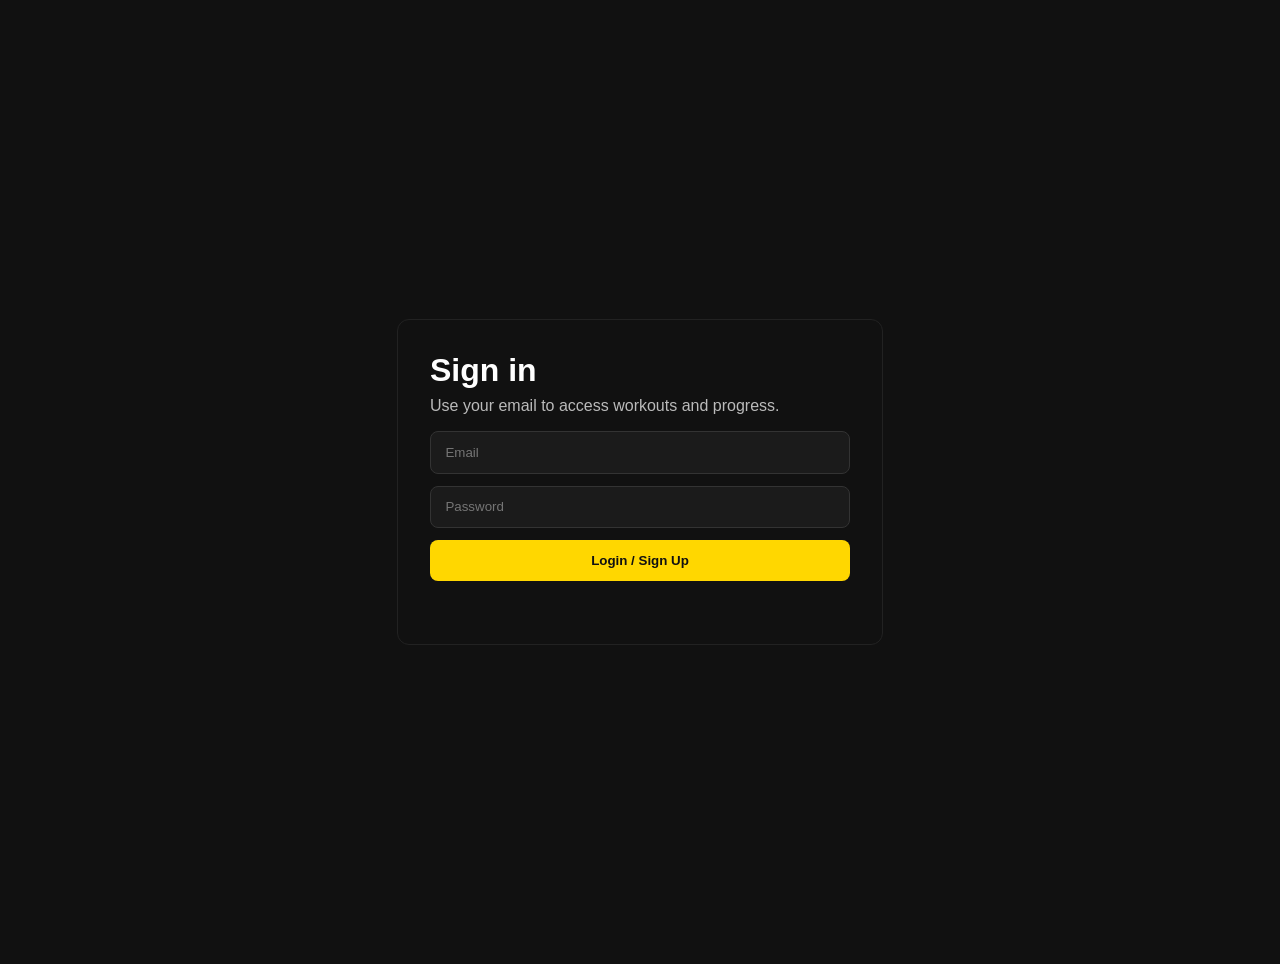
==== admin.html @ f79249c5 "Update admin.html" ====
<!DOCTYPE html>
<html lang="en">
  <head>
    <meta charset="UTF-8" />
    <meta name="viewport" content="width=device-width, initial-scale=1.0" />
    <title>Admin Dashboard</title>
    <style>
      body {
        font-family: Arial;
        background: #111;
        color: #fff;
        padding: 2rem;
      }
      input,
      select,
      textarea,
      button {
        margin: 0.5rem 0;
        padding: 0.5rem;
        font-size: 1rem;
        width: 100%;
        border-radius: 5px;
        border: none;
      }
      button {
        cursor: pointer;
        background: gold;
        color: #111;
        font-weight: bold;
        transition: 0.2s;
      }
      button:hover {
        background: #ffd700cc;
      }
      .dashboard-card {
        background: #1a1a1a;
        border-radius: 12px;
        padding: 16px;
        margin-bottom: 1.5rem;
        box-shadow: 0 6px 20px rgba(0, 0, 0, 0.6);
      }
      .dashboard-card h2 {
        color: gold;
        margin-top: 0;
      }
      .table-wrapper {
        max-height: 280px;
        overflow-y: auto;
        border-radius: 10px;
        border: 1px solid rgba(255, 215, 0, 0.3);
      }
      .table-wrapper table {
        width: 100%;
        border-collapse: collapse;
        font-size: 14px;
      }
      .table-wrapper th,
      .table-wrapper td {
        padding: 8px 10px;
        text-align: left;
        border-bottom: 1px solid rgba(255, 255, 255, 0.1);
      }
      .table-wrapper th {
        background: rgba(255, 215, 0, 0.1);
        color: gold;
        position: sticky;
        top: 0;
      }
      .table-wrapper tbody tr:nth-child(even) {
        background: rgba(255, 255, 255, 0.03);
      }
      .table-wrapper table button {
        padding: 4px 8px;
        font-size: 12px;
        border-radius: 4px;
        width: auto;
      }
      #logoutBtn {
        margin-bottom: 1rem;
      }
    </style>
  </head>
  <body>
    <h1>Admin Dashboard</h1>

    <button id="logoutBtn">Logout</button>

    <!-- Add Workout -->
    <div class="dashboard-card">
      <h2>Add Workout</h2>
      <label>Day:</label>
      <select id="day">
        <option>MONDAY</option>
        <option>TUESDAY</option>
        <option>WEDNESDAY</option>
        <option>THURSDAY</option>
        <option>FRIDAY</option>
        <option>SATURDAY</option>
        <option>SUNDAY</option>
      </select>
      <label>Workout Name:</label>
      <select id="name">
        <option>LOWER STRENGTH + EASY RUN</option>
        <option>UPPER STRENGTH + SKI INTERVALS</option>
        <option>ELEV8 RUN CLUB</option>
        <option>CONDITIONING / ROW FOCUS</option>
        <option>UPPER STRENGTH + HYROX SIMULATION</option>
        <option>HYROX SATURDAY</option>
        <option>LONG RUN + CORE</option>
      </select>
      <label>Time:</label>
      <select id="time">
        <option>6:00 am – 7:00 am (UK)</option>
        <option>6:00 pm – 7:00 pm (UK)</option>
        <option>7:30 am – 8:30 am (UK)</option>
      </select>
      <label>Encouragement:</label>
      <select id="encouragement">
        <option>YOU GOT THIS!</option>
        <option>KEEP IT UP!</option>
        <option>IT'S EASY!</option>
        <option>FEEL THE BURN!</option>
        <option>NO PAIN NO GAIN!</option>
        <option>CRUSH IT!</option>
        <option>LETS GO!</option>
      </select>
      <label>Details:</label>
      <textarea id="details" rows="3" placeholder="Optional details"></textarea>
      <button id="addBtn">Add Workout</button>
    </div>

    <!-- Workouts Table -->
    <div class="dashboard-card">
      <h2>Workouts</h2>
      <div class="table-wrapper">
        <table id="workoutTable">
          <thead>
            <tr>
              <th>Day</th>
              <th>Name</th>
              <th>Time</th>
              <th>Encouragement</th>
              <th>Details</th>
              <th>Action</th>
            </tr>
          </thead>
          <tbody></tbody>
        </table>
      </div>
    </div>

    <!-- Users / Stats -->
    <div class="dashboard-card">
      <h2>Users / Stats</h2>
      <div class="table-wrapper">
        <table id="userLogsTable">
          <thead>
            <tr>
              <th>UID</th>
              <th>Email</th>
              <th>Total Workouts</th>
              <th>Status</th>
              <th>Current Workout</th>
              <th>Hours on App</th>
              <th>Action</th>
            </tr>
          </thead>
          <tbody></tbody>
        </table>
      </div>
    </div>

    <script>
      const ADMIN_EMAIL = "lewispotts0310@gmail.com"; // lowercase for safety
      const currentUser = JSON.parse(
        localStorage.getItem("currentUser") || "null"
      );

      // Check if admin
      if (!currentUser || currentUser.email.toLowerCase() !== ADMIN_EMAIL) {
        alert("Access denied.");
        window.location.href = "login.html";
      }

      // ---------- WORKOUTS ----------
      let workouts = JSON.parse(localStorage.getItem("workouts") || "[]");
      function renderWorkouts() {
        const tbody = document.querySelector("#workoutTable tbody");
        tbody.innerHTML = "";
        workouts.forEach((w, i) => {
          const tr = document.createElement("tr");
          tr.innerHTML = `
            <td>${w.day}</td>
            <td>${w.name}</td>
            <td>${w.time}</td>
            <td>${w.encouragement}</td>
            <td>${w.details || "-"}</td>
            <td><button class="remove-workout-btn" data-index="${i}">Remove</button></td>
          `;
          tbody.appendChild(tr);
        });
      }
      function addWorkout() {
        const day = document.getElementById("day").value;
        const name = document.getElementById("name").value.trim();
        const time = document.getElementById("time").value.trim();
        const encouragement = document
          .getElementById("encouragement")
          .value.trim();
        const details = document.getElementById("details").value.trim();
        if (!day || !name || !time || !encouragement)
          return alert("Fill all fields!");
        workouts.push({
          day,
          name,
          time,
          encouragement,
          details: details || "-",
        });
        localStorage.setItem("workouts", JSON.stringify(workouts));
        renderWorkouts();
      }
      function removeWorkout(index) {
        workouts.splice(index, 1);
        localStorage.setItem("workouts", JSON.stringify(workouts));
        renderWorkouts();
      }
      document.getElementById("addBtn").addEventListener("click", addWorkout);
      document
        .querySelector("#workoutTable tbody")
        .addEventListener("click", (e) => {
          if (e.target.classList.contains("remove-workout-btn"))
            removeWorkout(parseInt(e.target.dataset.index));
        });

      // ---------- USERS / STATS ----------
      function getUsers() {
        return JSON.parse(localStorage.getItem("users") || "{}");
      }
      function getSessions() {
        return JSON.parse(localStorage.getItem("sessions") || "{}");
      }
      function saveSessions(sessions) {
        localStorage.setItem("sessions", JSON.stringify(sessions));
      }

      function renderUsers() {
        const users = getUsers();
        const sessions = getSessions();
        const tbody = document.querySelector("#userLogsTable tbody");
        tbody.innerHTML = "";

        Object.values(users).forEach((u) => {
          if (!u.email || u.email.toLowerCase().includes("test")) return;
          const status = Object.values(sessions).some(
            (s) => s.email === u.email
          )
            ? "✅ Online"
            : "❌ Offline";
          const totalWorkouts = u.totalWorkouts || 0;
          const currentWorkout = u.currentWorkout || "-";
          const totalMinutes = u.totalMinutes || 0;
          const hours = Math.floor(totalMinutes / 60);
          const minutes = totalMinutes % 60;

          const tr = document.createElement("tr");
          tr.innerHTML = `
            <td>${u.uid}</td>
            <td>${u.email}</td>
            <td>${totalWorkouts}</td>
            <td>${status}</td>
            <td>${currentWorkout}</td>
            <td>${hours}h ${minutes}m</td>
            <td><button class="remove-user-btn" data-email="${u.email}">Remove</button></td>
          `;
          tbody.appendChild(tr);
        });
      }

      document
        .querySelector("#userLogsTable tbody")
        .addEventListener("click", (e) => {
          if (!e.target.classList.contains("remove-user-btn")) return;
          const email = e.target.dataset.email;
          if (email.toLowerCase() === ADMIN_EMAIL)
            return alert("Cannot delete admin account!");
          if (!confirm(`Delete ${email}?`)) return;

          const users = getUsers();
          delete users[email];
          localStorage.setItem("users", JSON.stringify(users));

          const sessions = getSessions();
          Object.keys(sessions).forEach((id) => {
            if (sessions[id].email === email) delete sessions[id];
          });
          saveSessions(sessions);

          renderUsers();
        });

      // ---------- LOGOUT ----------
      document.getElementById("logoutBtn").addEventListener("click", () => {
        const sessionId = localStorage.getItem("sessionId");
        if (sessionId) {
          const sessions = getSessions();
          delete sessions[sessionId];
          saveSessions(sessions);
        }
        localStorage.removeItem("currentUser");
        alert("Logged out!");
        window.location.href = "login.html";
      });

      // Auto-refresh
      renderWorkouts();
      renderUsers();
      setInterval(() => {
        renderWorkouts();
        renderUsers();
      }, 2000);
    </script>
  </body>
</html>
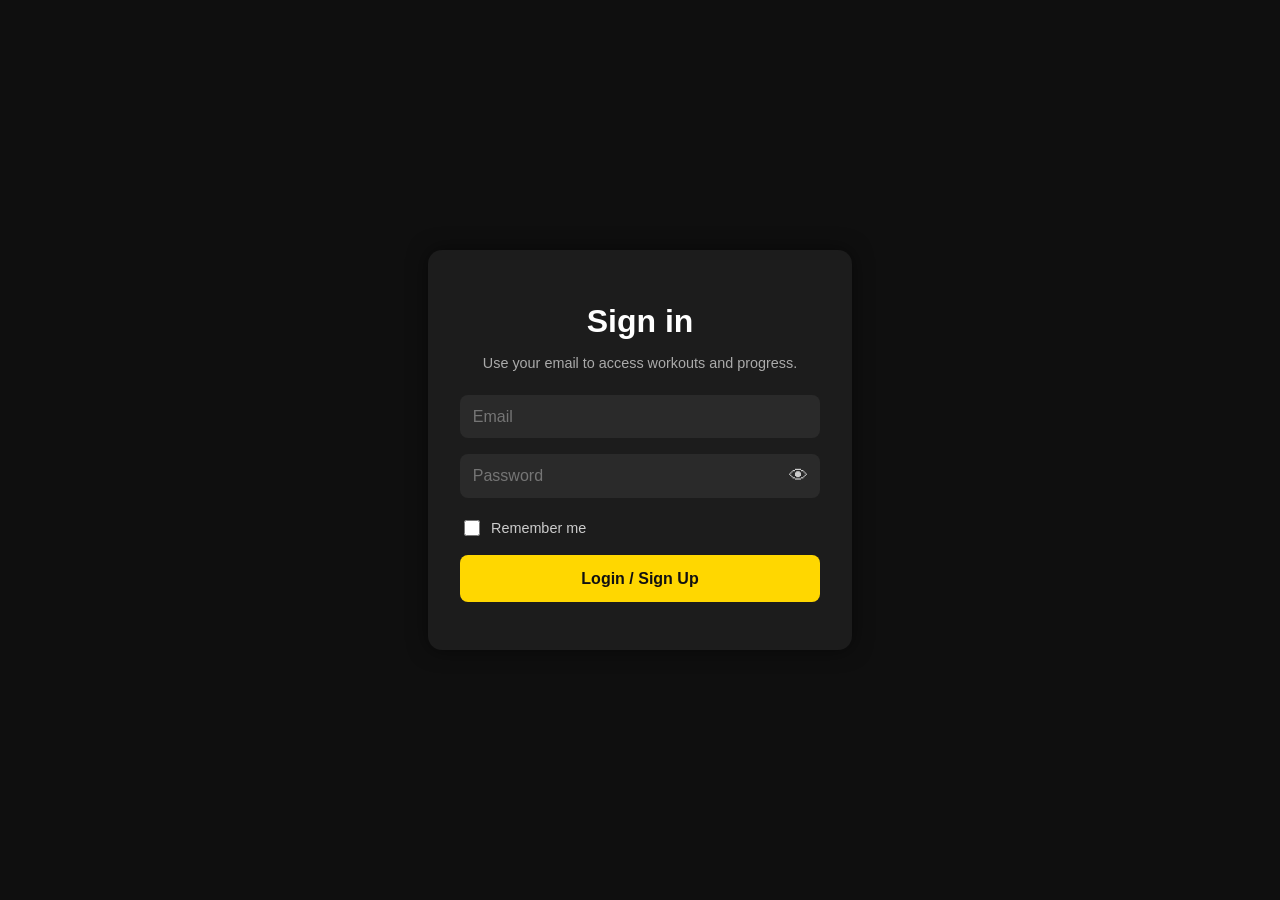
==== commit 1ca27d8d: "Update admin.html" ====
--- a/admin.html
+++ b/admin.html
@@ -171,7 +171,7 @@
     </div>
 
     <script>
-      const ADMIN_EMAIL = "lewispotts0310@gmail.com"; // lowercase for safety
+      const ADMIN_EMAIL = "Lewispotts0310@gmail.com"; // lowercase for safety
       const currentUser = JSON.parse(
         localStorage.getItem("currentUser") || "null"
       );
@@ -322,3 +322,4 @@
     </script>
   </body>
 </html>
+
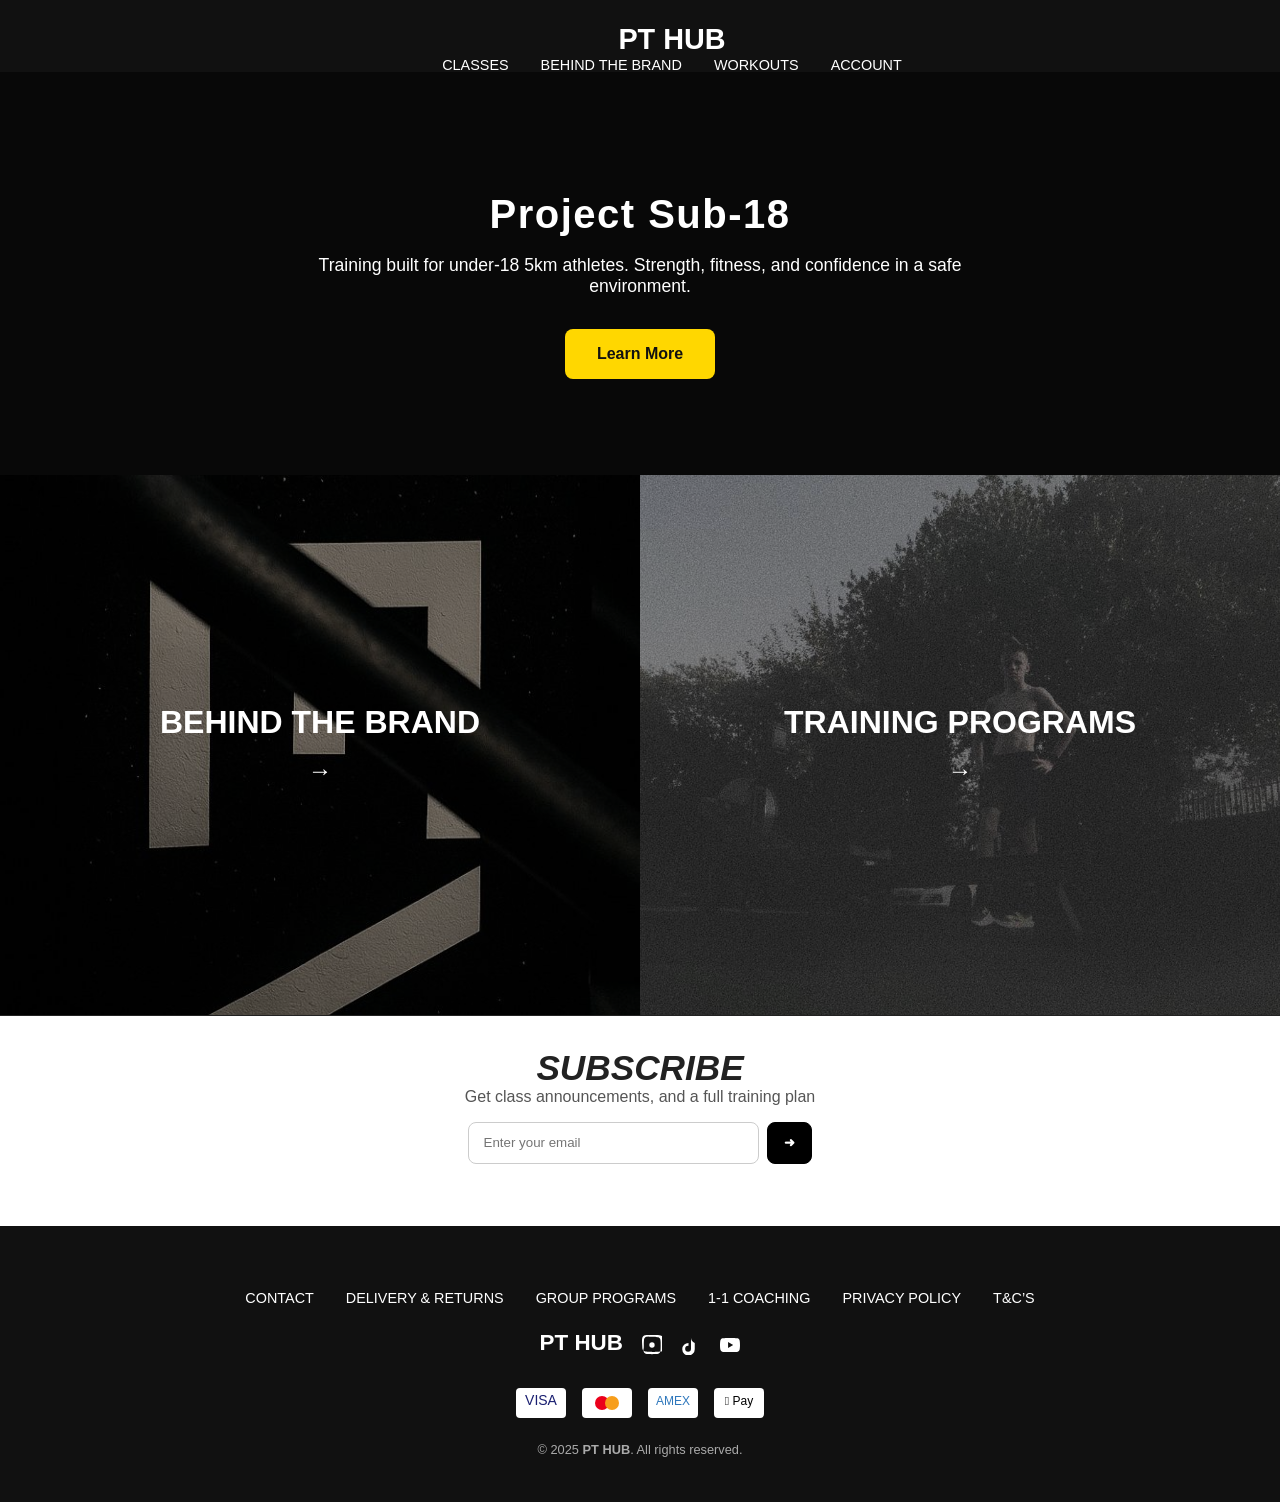
==== commit 5e0af6b7: "Update admin.html" ====
--- a/admin.html
+++ b/admin.html
@@ -171,15 +171,15 @@
     </div>
 
     <script>
-      const ADMIN_EMAIL = "Lewispotts0310@gmail.com"; // lowercase for safety
+      const ADMIN_EMAIL = "Lewispotts0310@gmail.com";
       const currentUser = JSON.parse(
-        localStorage.getItem("currentUser") || "null"
+        localStorage.getItem("currentUser") || "{}"
       );
 
-      // Check if admin
-      if (!currentUser || currentUser.email.toLowerCase() !== ADMIN_EMAIL) {
-        alert("Access denied.");
-        window.location.href = "login.html";
+      if (!currentUser.email || currentUser.email !== ADMIN_EMAIL) {
+        // Not admin, redirect to login
+        alert("Access denied! Admins only.");
+        window.location.href = "index.html";
       }
 
       // ---------- WORKOUTS ----------
@@ -322,4 +322,3 @@
     </script>
   </body>
 </html>
-
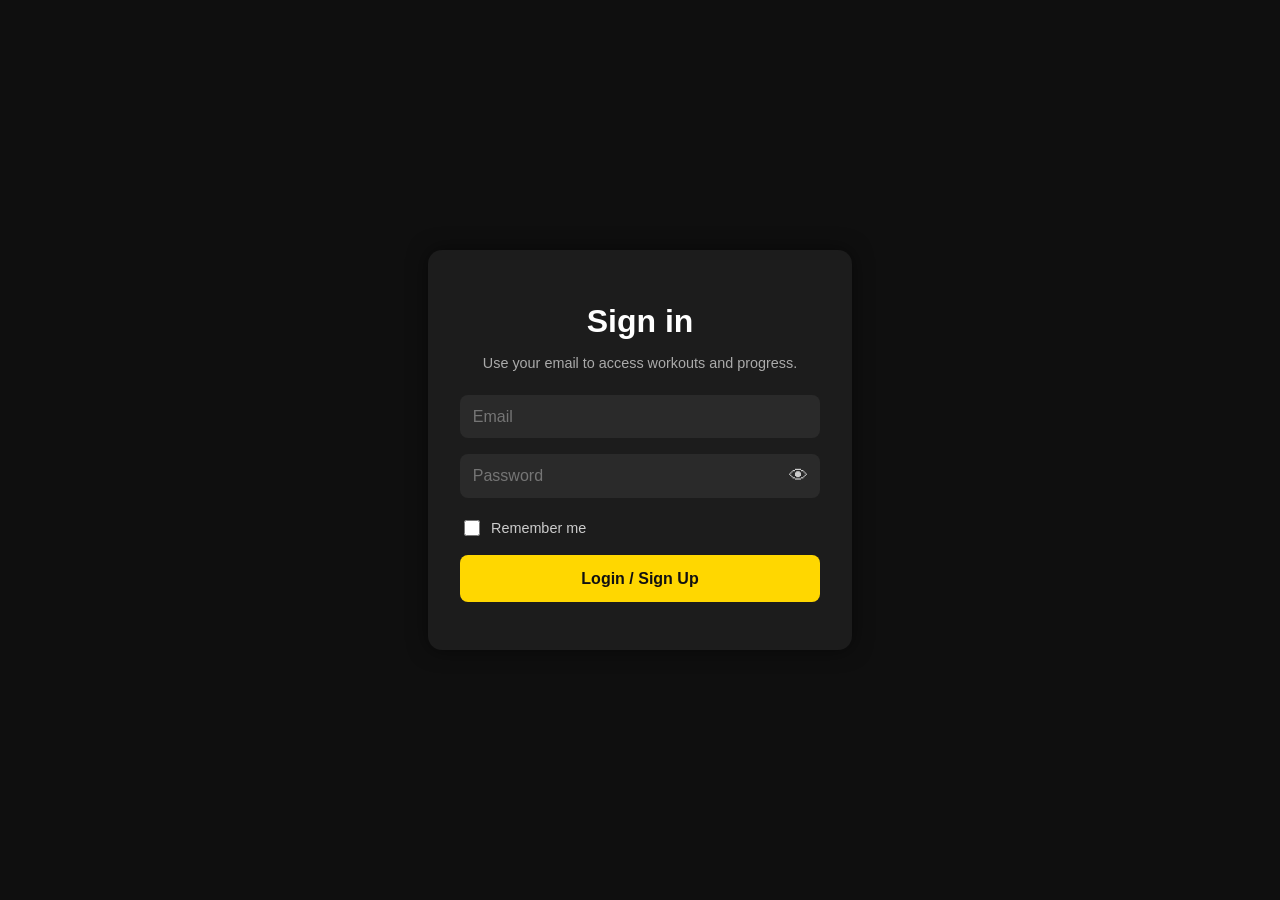
==== commit 50c518dc: "Update admin.html" ====
--- a/admin.html
+++ b/admin.html
@@ -172,14 +172,19 @@
 
     <script>
       const ADMIN_EMAIL = "Lewispotts0310@gmail.com";
-      const currentUser = JSON.parse(
-        localStorage.getItem("currentUser") || "{}"
-      );
-
-      if (!currentUser.email || currentUser.email !== ADMIN_EMAIL) {
-        // Not admin, redirect to login
+      let currentUser = {};
+      try {
+        currentUser = JSON.parse(localStorage.getItem("currentUser") || "{}");
+      } catch (e) {
+        currentUser = {};
+      }
+
+      if (
+        !currentUser.email ||
+        currentUser.email.trim().toLowerCase() !== ADMIN_EMAIL.toLowerCase()
+      ) {
         alert("Access denied! Admins only.");
-        window.location.href = "index.html";
+        window.location.href = "login.html";
       }
 
       // ---------- WORKOUTS ----------
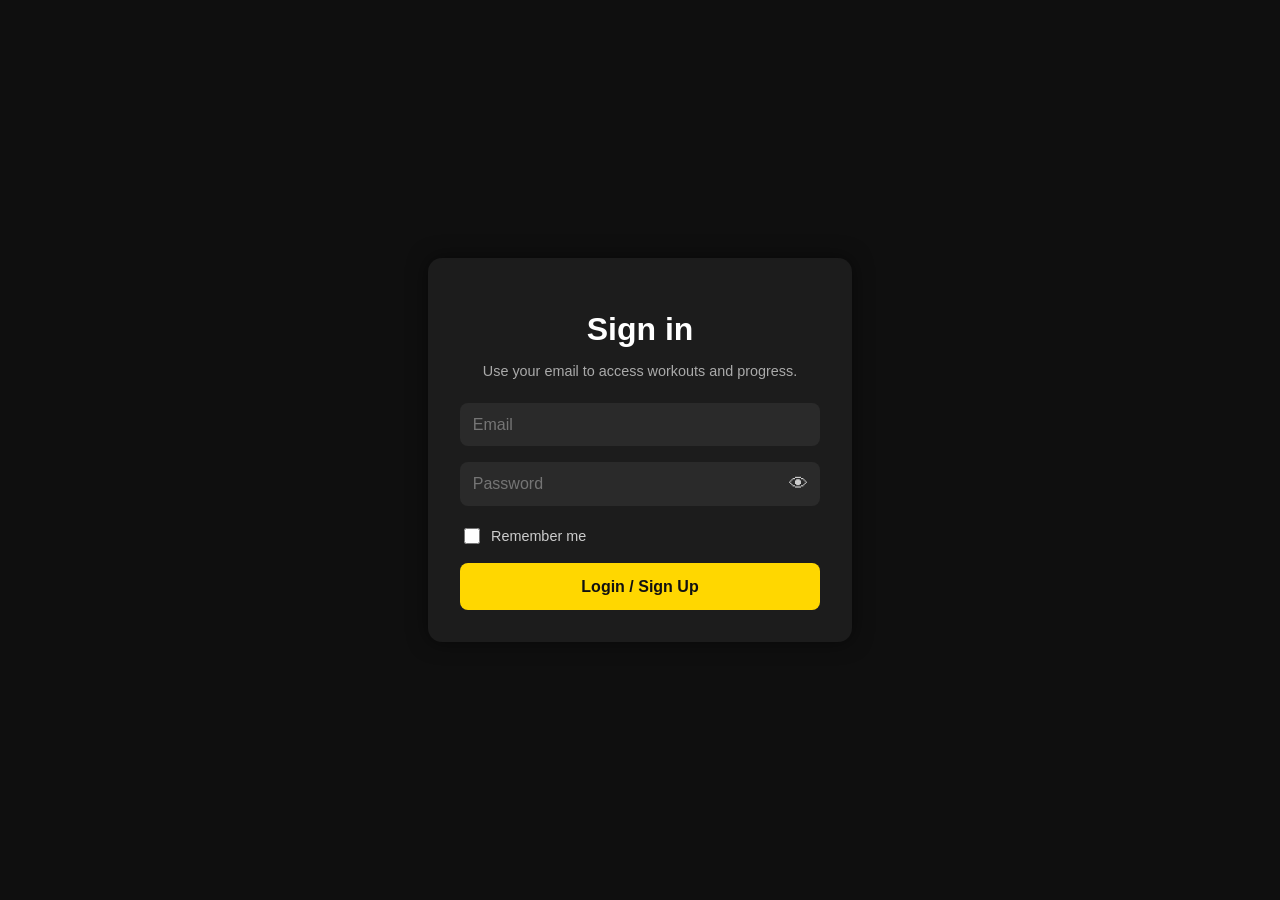
==== commit acfe72bd: "Update admin.html" ====
--- a/admin.html
+++ b/admin.html
@@ -172,6 +172,8 @@
 
     <script>
       const ADMIN_EMAIL = "Lewispotts0310@gmail.com";
+      const ADMIN_PASSWORD = "Lewis-01570";
+
       let currentUser = {};
       try {
         currentUser = JSON.parse(localStorage.getItem("currentUser") || "{}");
@@ -179,14 +181,32 @@
         currentUser = {};
       }
 
+      // If not logged in as admin, prompt for admin credentials
       if (
         !currentUser.email ||
         currentUser.email.trim().toLowerCase() !== ADMIN_EMAIL.toLowerCase()
       ) {
-        alert("Access denied! Admins only.");
-        window.location.href = "login.html";
-      }
-
+        const email = prompt("Admin Email:");
+        const password = prompt("Admin Password:");
+
+        if (
+          email?.trim().toLowerCase() === ADMIN_EMAIL.toLowerCase() &&
+          password === ADMIN_PASSWORD
+        ) {
+          currentUser = {
+            uid: "uid_admin",
+            email: ADMIN_EMAIL,
+            password: ADMIN_PASSWORD,
+            totalWorkouts: 0,
+            currentWorkout: "-",
+            totalMinutes: 0,
+          };
+          localStorage.setItem("currentUser", JSON.stringify(currentUser));
+        } else {
+          alert("Access denied! Admins only.");
+          window.location.href = "login.html";
+        }
+      }
       // ---------- WORKOUTS ----------
       let workouts = JSON.parse(localStorage.getItem("workouts") || "[]");
       function renderWorkouts() {
